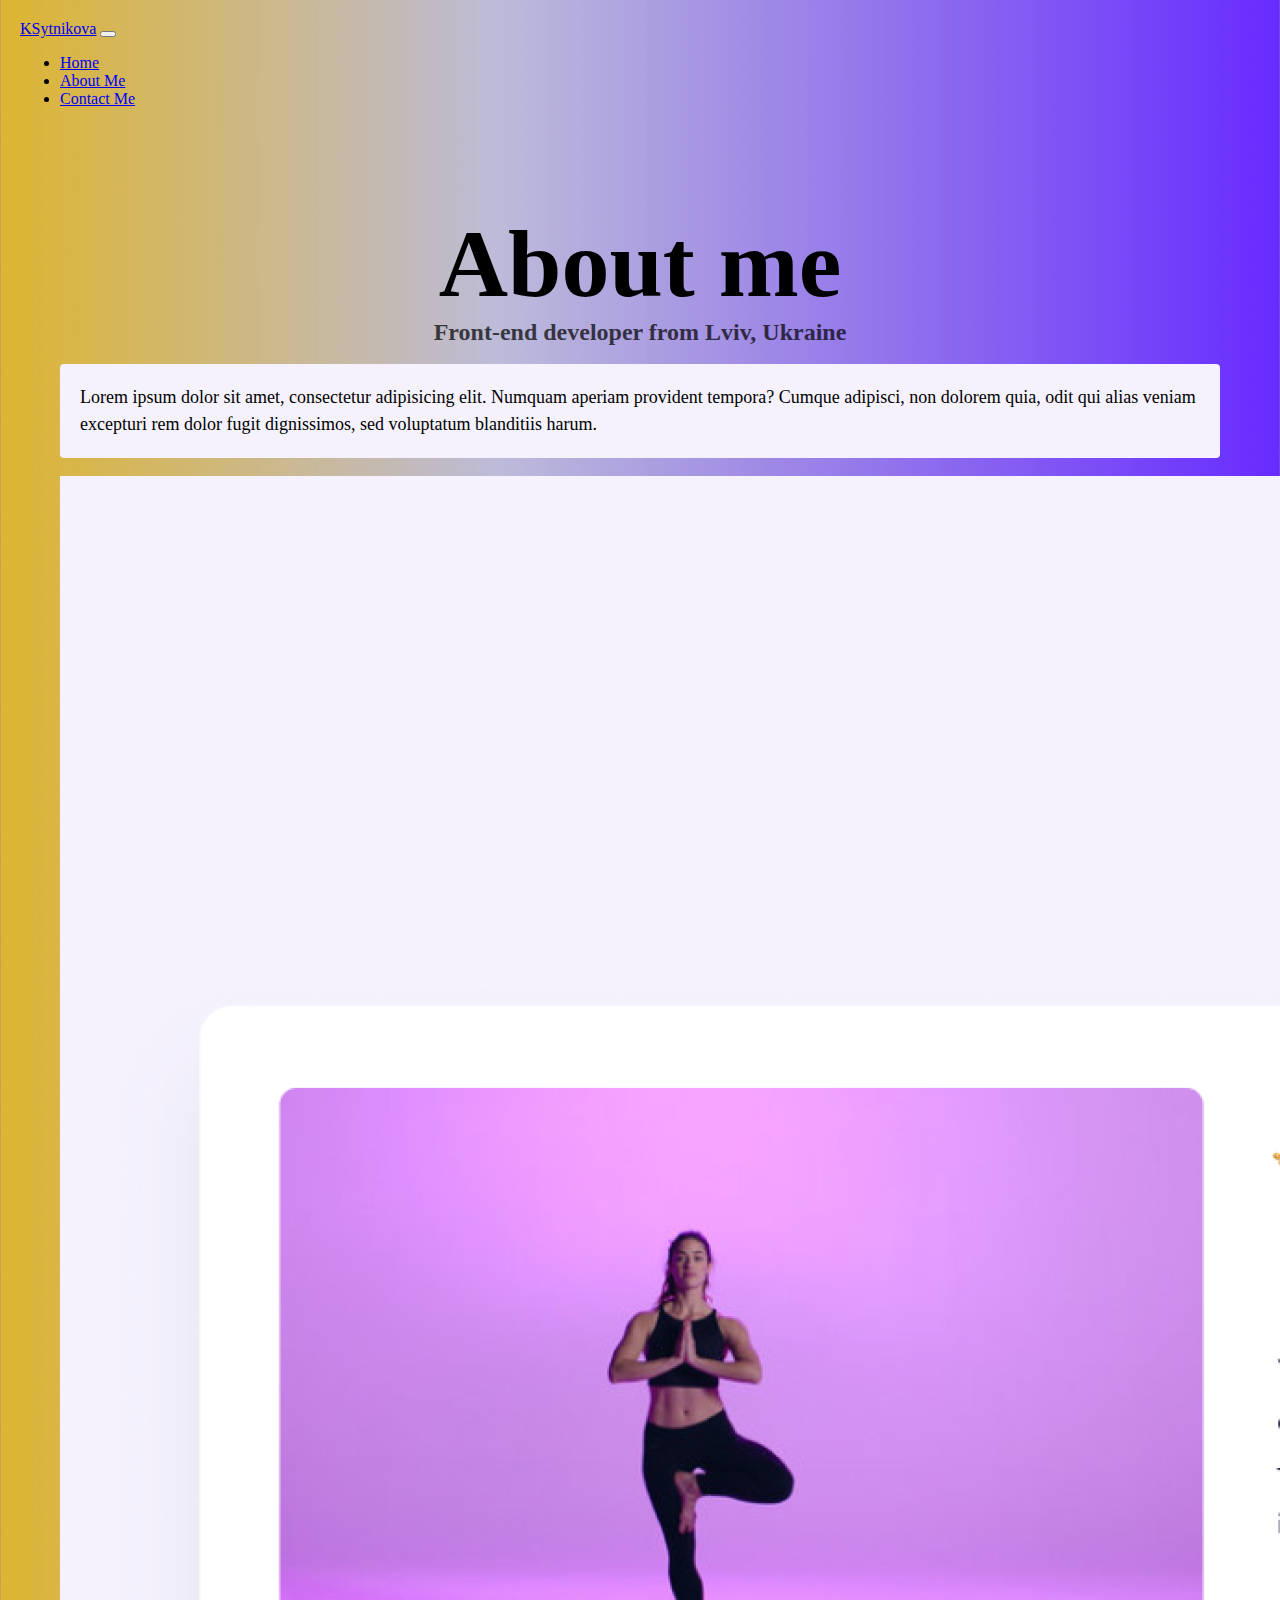
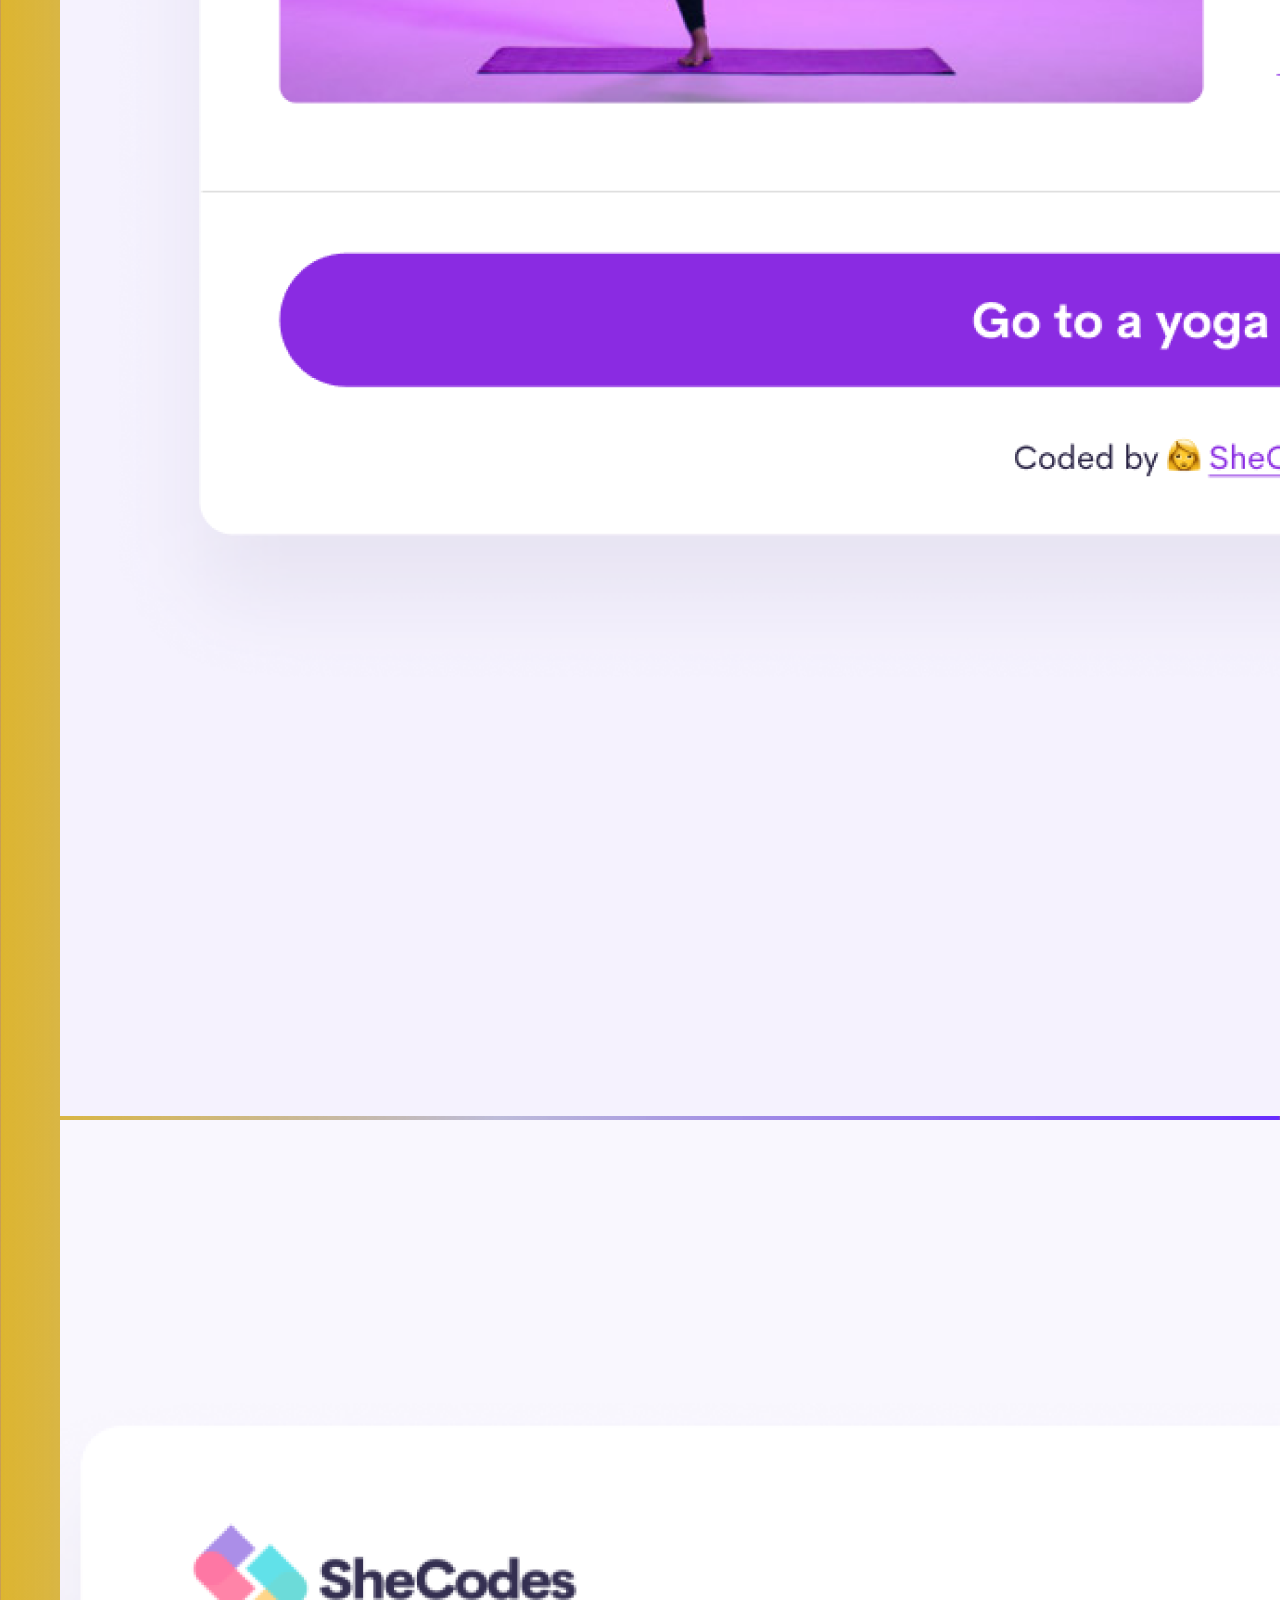
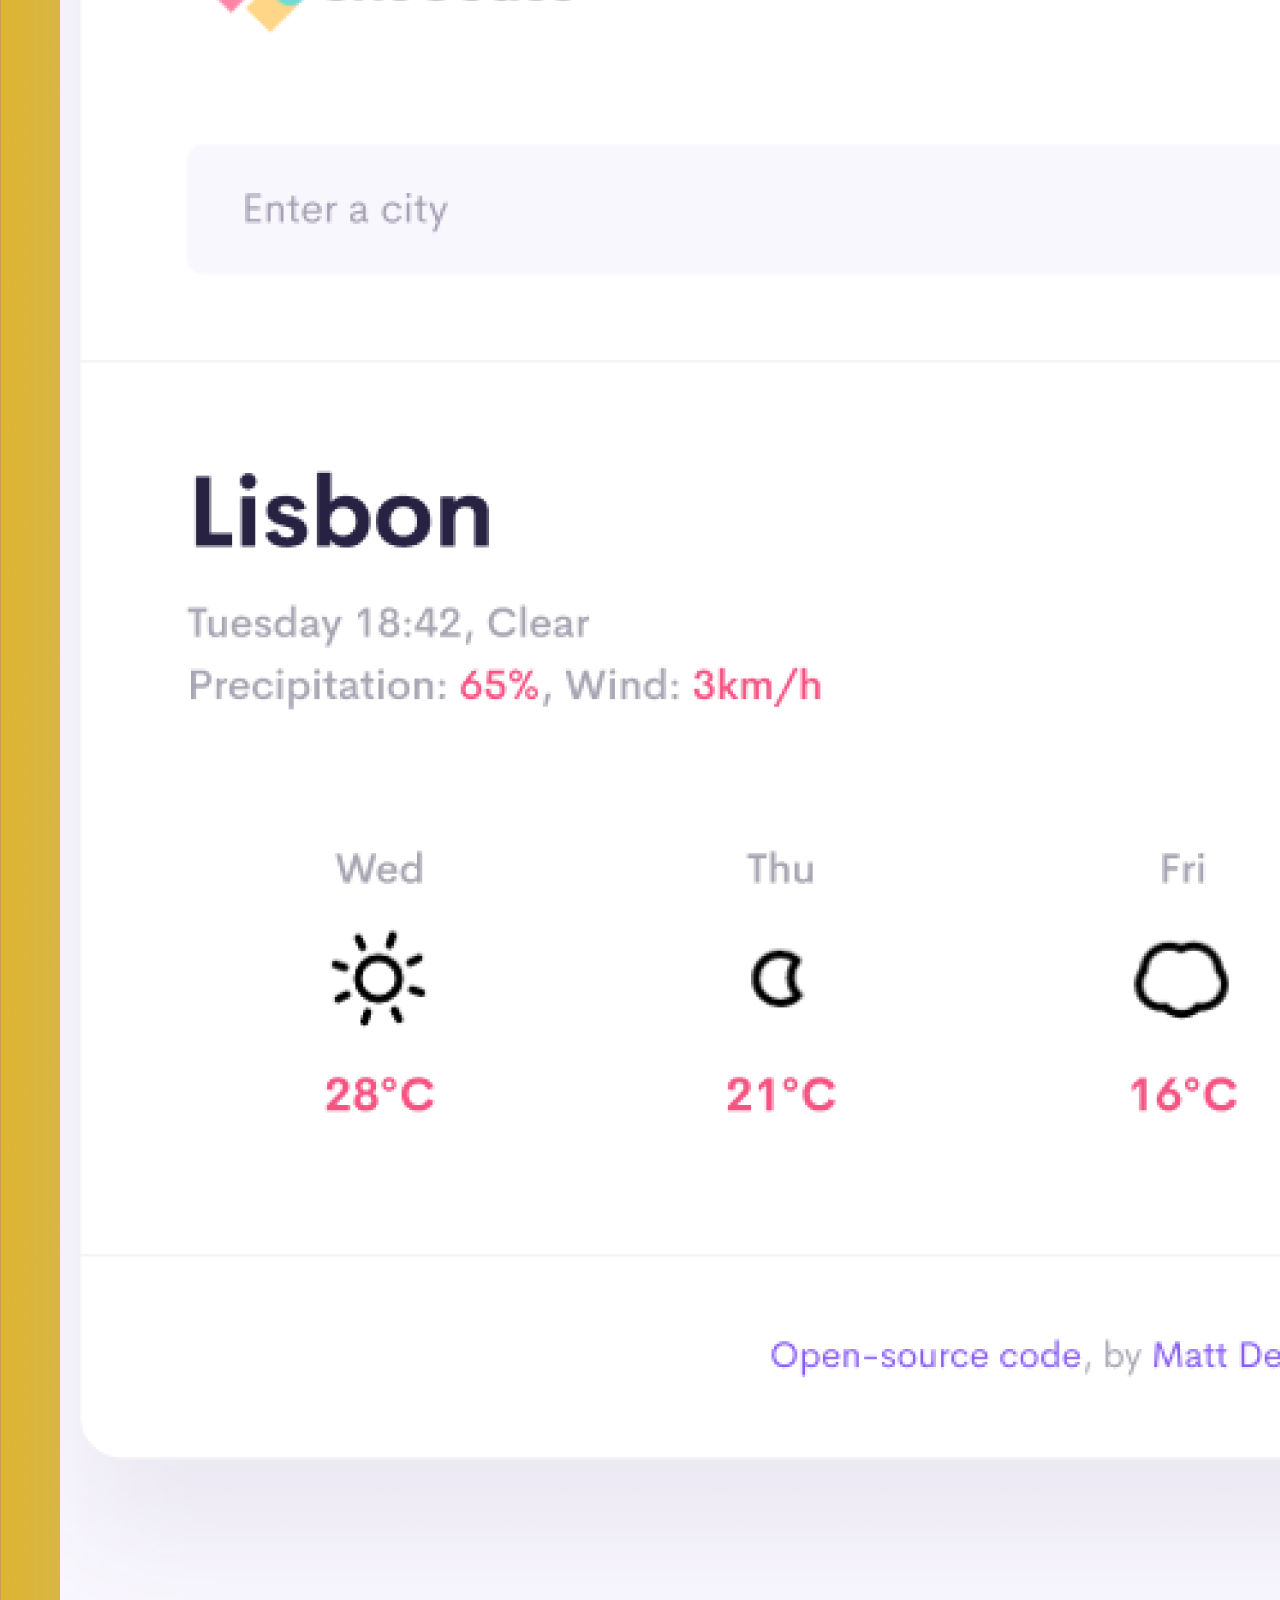
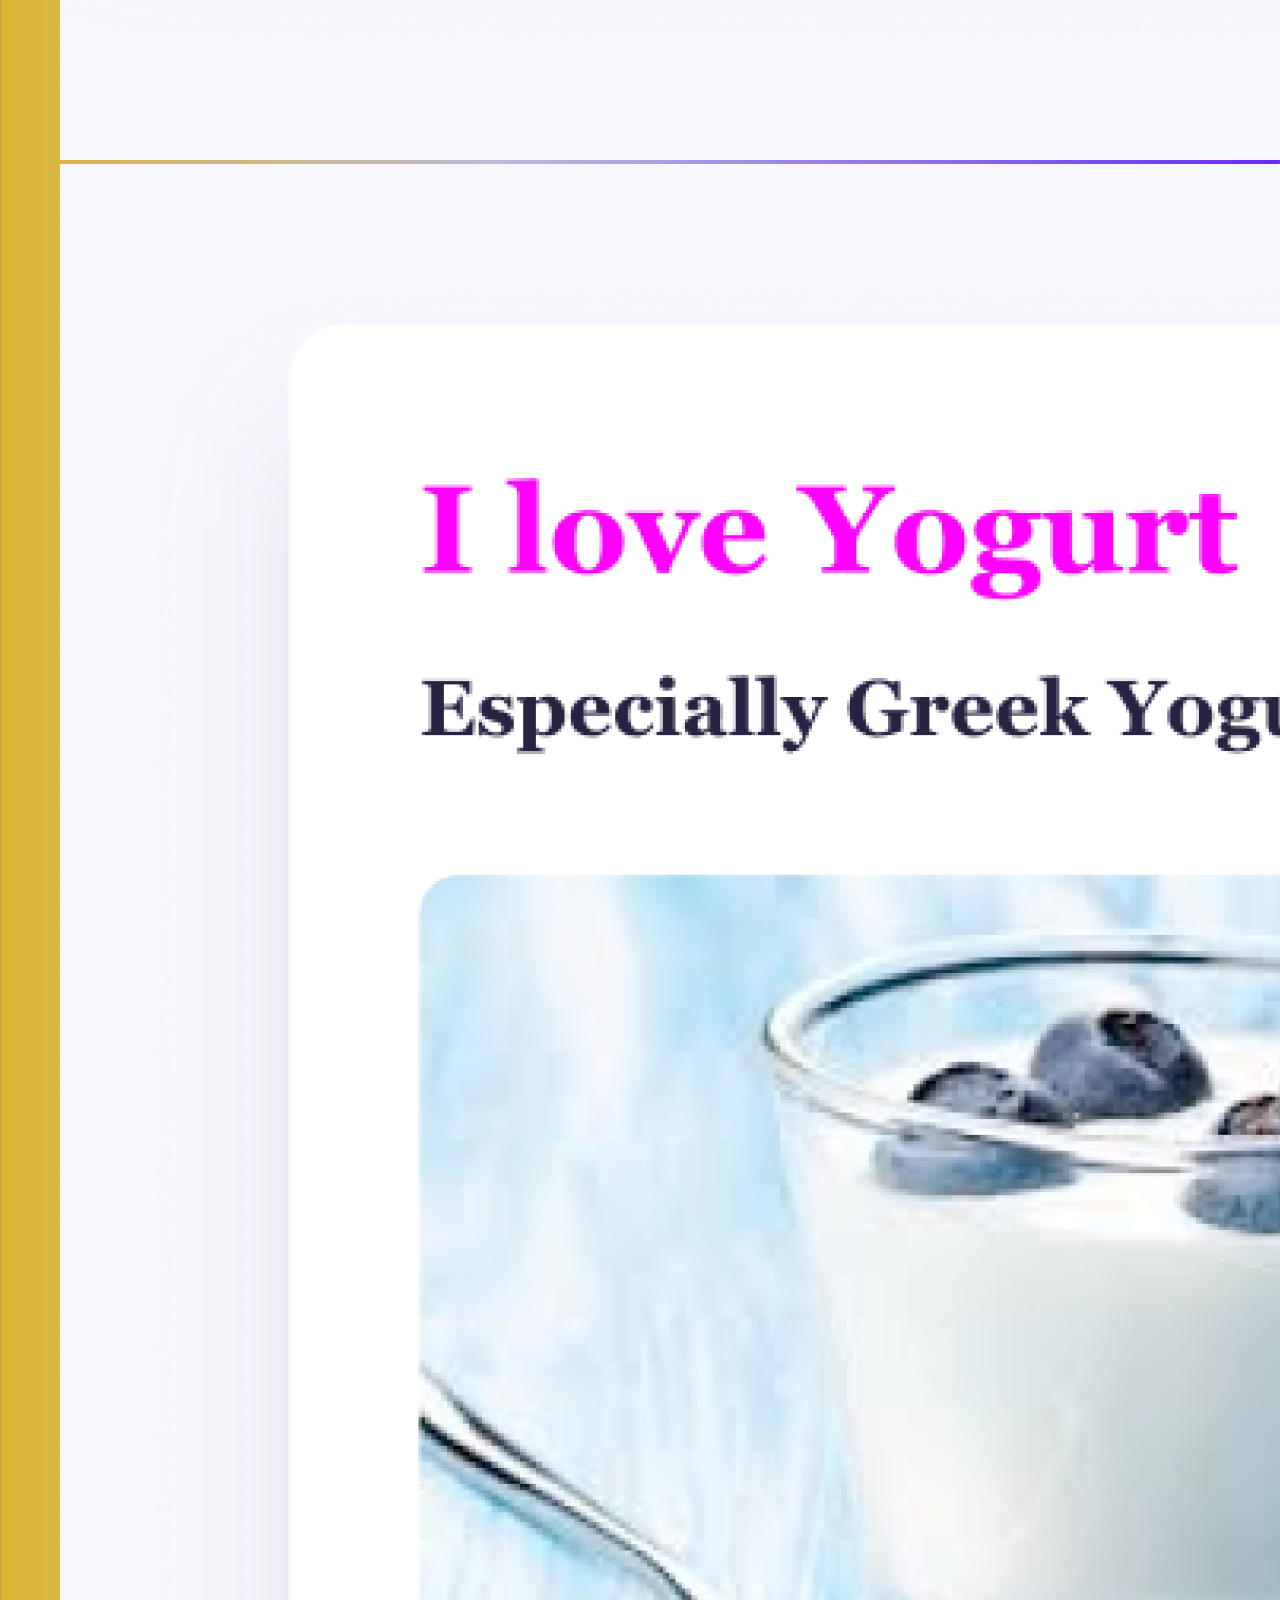
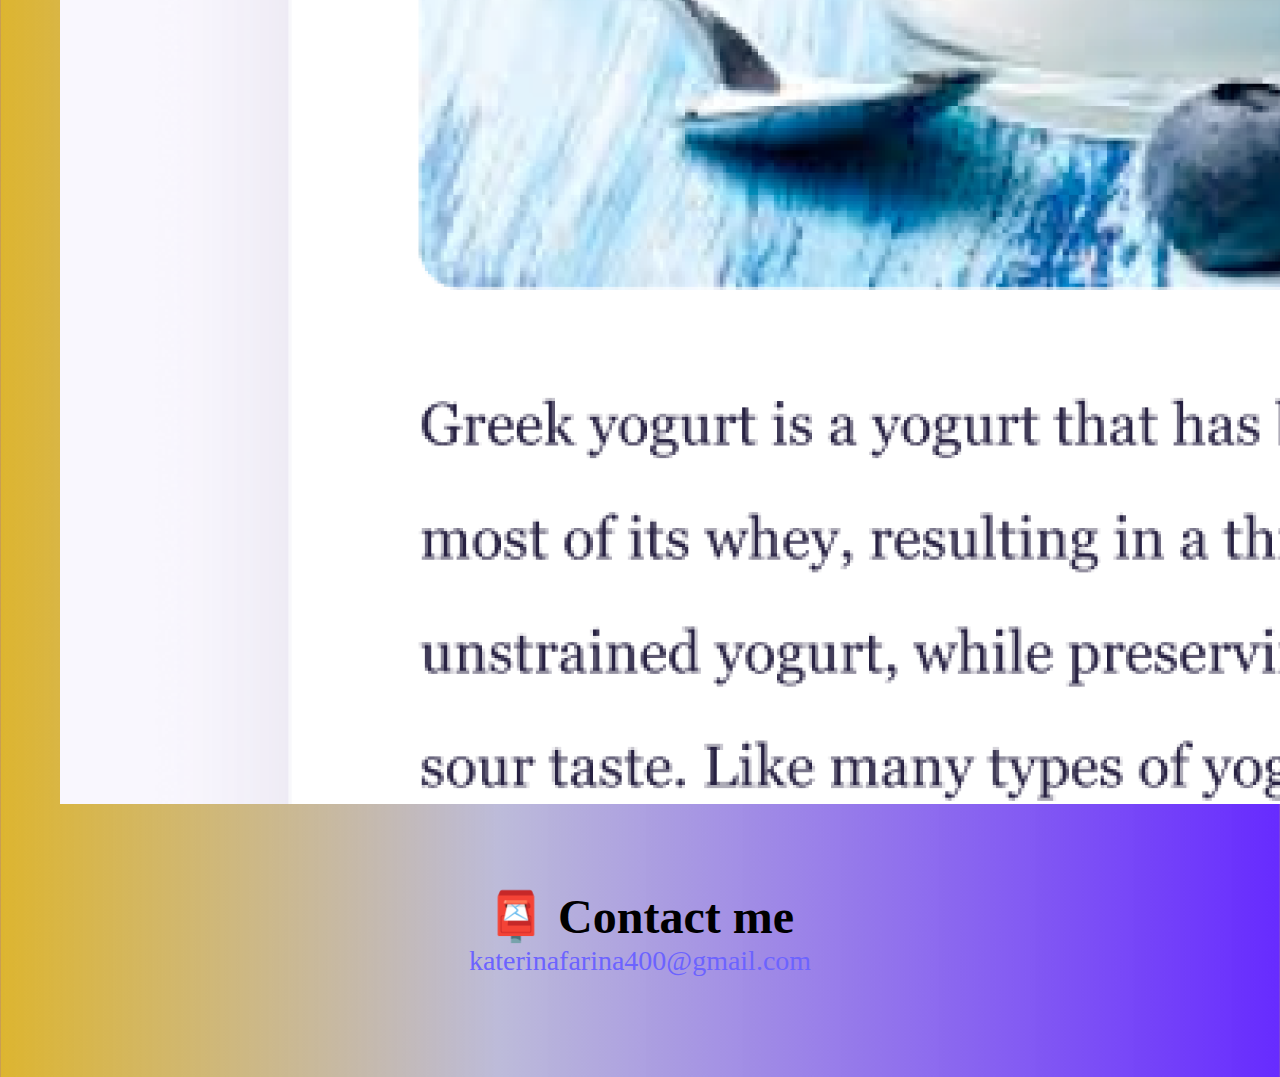
==== about.html @ 64fd53c5 "Initial commit" ====
<!DOCTYPE html>
<html lang="en">
  <head>
    <meta charset="UTF-8" />
    <meta http-equiv="X-UA-Compatible" content="IE=edge" />
    <meta name="viewport" content="width=device-width, initial-scale=1.0" />
    <link
      href="https://cdn.jsdelivr.net/npm/bootstrap@5.3.0-alpha1/dist/css/bootstrap.min.css"
      rel="stylesheet"
      integrity="sha384-GLhlTQ8iRABdZLl6O3oVMWSktQOp6b7In1Zl3/Jr59b6EGGoI1aFkw7cmDA6j6gD"
      crossorigin="anonymous"
    />
    <link rel="stylesheet" href="style.css" />
    <title>About Katya Sytnikova</title>
  </head>
  <body>
    <nav
      class="navbar navbar-expand-lg fixed-top navbar-dark bg-transparent border-bottom shadow fs-4"
    >
      <div class="container-fluid">
        <a class="navbar-brand" href="index.html">KSytnikova</a>
        <button
          class="navbar-toggler"
          type="button"
          data-bs-toggle="collapse"
          data-bs-target="#navbarSupportedContent"
          aria-controls="navbarSupportedContent"
          aria-expanded="false"
          aria-label="Toggle navigation"
        >
          <span class="navbar-toggler-icon"></span>
        </button>
        <div class="collapse navbar-collapse" id="navbarSupportedContent">
          <ul class="navbar-nav me-auto mb-2 mb-lg-0">
            <li class="nav-item">
              <a
                class="nav-link active"
                aria-current="page"
                href="index.html"
                >Home</a
              >
            </li>
            <li class="nav-item">
              <a class="nav-link" href="about.html">About Me</a>
            </li>
            <li class="nav-item">
              <a class="nav-link" href="about.html#contact">Contact Me</a>
            </li>
          </ul>
        </div>
      </div>
    </nav>
    <main class="main-about">
      <h1>About me</h1>
      <h3>Front-end developer from Lviv, Ukraine</h3>
      <p class="bg-transparent about-description">
        Lorem ipsum dolor sit amet, consectetur adipisicing elit. Numquam
        aperiam provident tempora? Cumque adipisci, non dolorem quia, odit qui
        alias veniam excepturi rem dolor fugit dignissimos, sed voluptatum
        blanditiis harum.
      </p>
      <div class="container mb-5">
          <div class="row">
            <div class="col-sm-4 mb-5">
                <img src="images/yoga.png" alt="About yoga" class="img-fluid p-2 shadow-lg rounded" />
            </div>
            <div class="col-sm-4 mb-5">
                <img src="images/weather.png" alt="Weather forecast" class="img-fluid p-2 shadow-lg rounded" />
            </div>
            <div class="col-sm-4 mb-5">
                <img src="images/yogurt.png" alt="About yogurt" class="img-fluid p-2 shadow-lg rounded" />
            </div>
          </div>
      <div id="contact">
        <h2>📮 Contact me</h2>
        <a href="mailto:katerinafarina400@gmail.com" class="email-link">
          katerinafarina400@gmail.com
        </a>
      </div>
    </main>
    <script
      src="https://cdn.jsdelivr.net/npm/bootstrap@5.3.0-alpha1/dist/js/bootstrap.bundle.min.js"
      integrity="sha384-w76AqPfDkMBDXo30jS1Sgez6pr3x5MlQ1ZAGC+nuZB+EYdgRZgiwxhTBTkF7CXvN"
      crossorigin="anonymous"
    ></script>
  </body>
</html>
---- style.css ----
:root {
  --main-gradient: linear-gradient(
    90deg,
    rgba(221, 181, 48, 1) 0%,
    rgba(172, 170, 208, 0.7987570028011204) 39%,
    rgba(72, 0, 255, 0.8295693277310925) 100%
  );
  --primary-color: #6c63ff;
  --secondary-color: #f5f2fe;
  --box-shadow: 0 5px 10px rgba(0, 0, 0, 0.3);
}
body {
  background: var(--main-gradient);
  margin: 20px;
}

.header {
  padding: 40px;
  margin: 60px auto;
  max-width: 800px;
}

.main-about {
  padding: 40px;
  margin: 60px auto;
}

h1,
h2,
h3 {
  text-align: center;
  margin: 0;
}

h1 {
  font-size: 96px;
}

h2 {
  font-size: 48px;
}

h3 {
  font-size: 24px;
  opacity: 0.7;
}

.about-description {
  background: var(--secondary-color);
  padding: 20px;
  border-radius: 4px;
  font-size: 18px;
  line-height: 1.5;
}

.navigation-links {
  display: flex;
  margin-top: 40px;
  justify-content: center;
}

.navigation-links a {
  margin: 20px;
  border-radius: 4px;
  padding: 20px 15px;
  text-decoration: none;
  text-transform: capitalize;
}

#contact {
  margin-top: 80px;
}

.contact-link {
  background: var(--primary-color);
  box-shadow: var(--box-shadow);
  color: white;
}

.about-link {
  color: var(--primary-color);
  border: 1px solid var(--primary-color);
}

.homepage-link {
  color: var(--primary-color);
  text-align: center;
  display: block;
}

.email-link {
  display: flex;
  justify-content: center;
  color: var(--primary-color);
  font-size: 28px;
  text-decoration: none;
}

.email-link:hover {
  text-decoration: underline;
}

.primary-link {
  border-radius: 4px;
  padding: 20px 15px;
  text-decoration: none;
  text-transform: capitalize;
  background: var(--primary-color);
  box-shadow: var(--box-shadow);
  color: white;
}
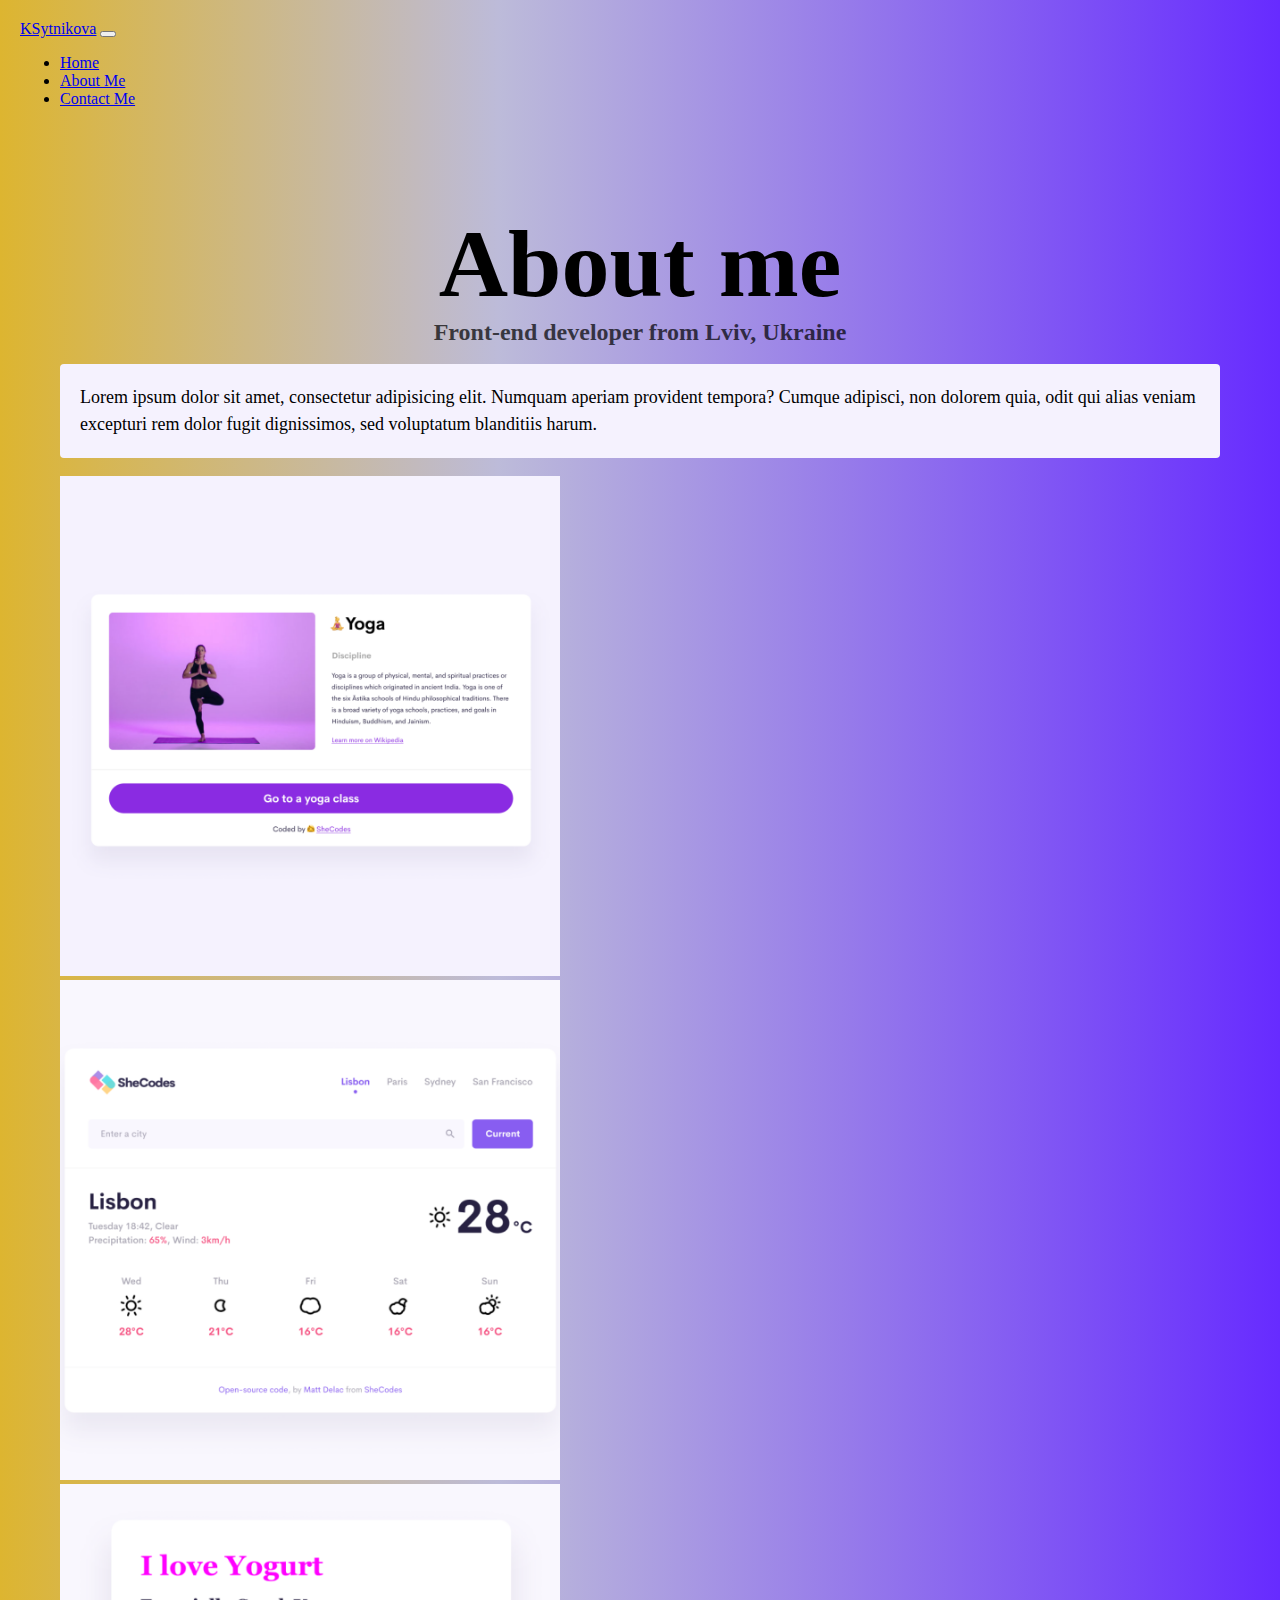
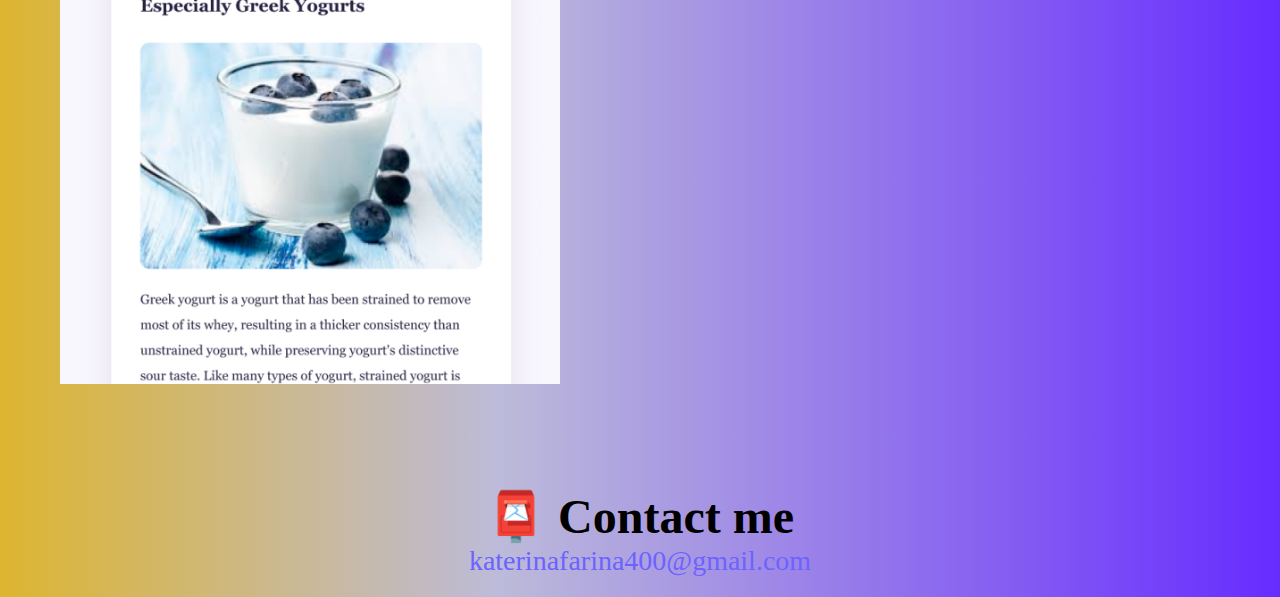
==== commit 946982f9: "Made website SEO friendly" ====
--- a/about.html
+++ b/about.html
@@ -11,14 +11,15 @@
       crossorigin="anonymous"
     />
     <link rel="stylesheet" href="style.css" />
-    <title>About Katya Sytnikova</title>
+    <title>Katya Sytnikova</title>
+    <meta name="description" content="Front-end developer" />
   </head>
   <body>
     <nav
-      class="navbar navbar-expand-lg fixed-top navbar-dark bg-transparent border-bottom shadow fs-4"
+      class="navbar navbar-expand-lg fixed-top navbar-light bg-light bg-opacity-75 shadow fs-4"
     >
       <div class="container-fluid">
-        <a class="navbar-brand" href="index.html">KSytnikova</a>
+        <a class="navbar-brand" href="index.html" title="Home">KSytnikova</a>
         <button
           class="navbar-toggler"
           type="button"
@@ -36,15 +37,15 @@
               <a
                 class="nav-link active"
                 aria-current="page"
-                href="index.html"
+                href="index.html" title="Home"
                 >Home</a
               >
             </li>
             <li class="nav-item">
-              <a class="nav-link" href="about.html">About Me</a>
+              <a class="nav-link" href="about.html" title="About Me">About Me</a>
             </li>
             <li class="nav-item">
-              <a class="nav-link" href="about.html#contact">Contact Me</a>
+              <a class="nav-link" href="about.html#contact" title="Contact katerinafarina400@gmail.com">Contact Me</a>
             </li>
           </ul>
         </div>
@@ -62,22 +63,24 @@
       <div class="container mb-5">
           <div class="row">
             <div class="col-sm-4 mb-5">
-                <img src="images/yoga.png" alt="About yoga" class="img-fluid p-2 shadow-lg rounded" />
+                <img src="images/yoga.png" alt="About yoga" class="img-fluid p-2 shadow-lg rounded" width="500" />
             </div>
             <div class="col-sm-4 mb-5">
-                <img src="images/weather.png" alt="Weather forecast" class="img-fluid p-2 shadow-lg rounded" />
+                <img src="images/weather.png" alt="Weather forecast" class="img-fluid p-2 shadow-lg rounded" width="500"/>
             </div>
             <div class="col-sm-4 mb-5">
-                <img src="images/yogurt.png" alt="About yogurt" class="img-fluid p-2 shadow-lg rounded" />
+                <img src="images/yogurt.png" alt="About yogurt" class="img-fluid p-2 shadow-lg rounded" width="500"/>
             </div>
           </div>
-      <div id="contact">
-        <h2>📮 Contact me</h2>
-        <a href="mailto:katerinafarina400@gmail.com" class="email-link">
-          katerinafarina400@gmail.com
-        </a>
-      </div>
-    </main>
+        </main>
+        <footer>
+          <div id="contact">
+            <h2>📮 Contact me</h2>
+            <a href="mailto:katerinafarina400@gmail.com" class="email-link" title="contact us by email">
+              katerinafarina400@gmail.com
+            </a>
+          </div>
+      </footer>
     <script
       src="https://cdn.jsdelivr.net/npm/bootstrap@5.3.0-alpha1/dist/js/bootstrap.bundle.min.js"
       integrity="sha384-w76AqPfDkMBDXo30jS1Sgez6pr3x5MlQ1ZAGC+nuZB+EYdgRZgiwxhTBTkF7CXvN"
--- a/style.css
+++ b/style.css
@@ -68,7 +68,7 @@
 }
 
 #contact {
-  margin-top: 80px;
+  margin-top: 40px;
 }
 
 .contact-link {
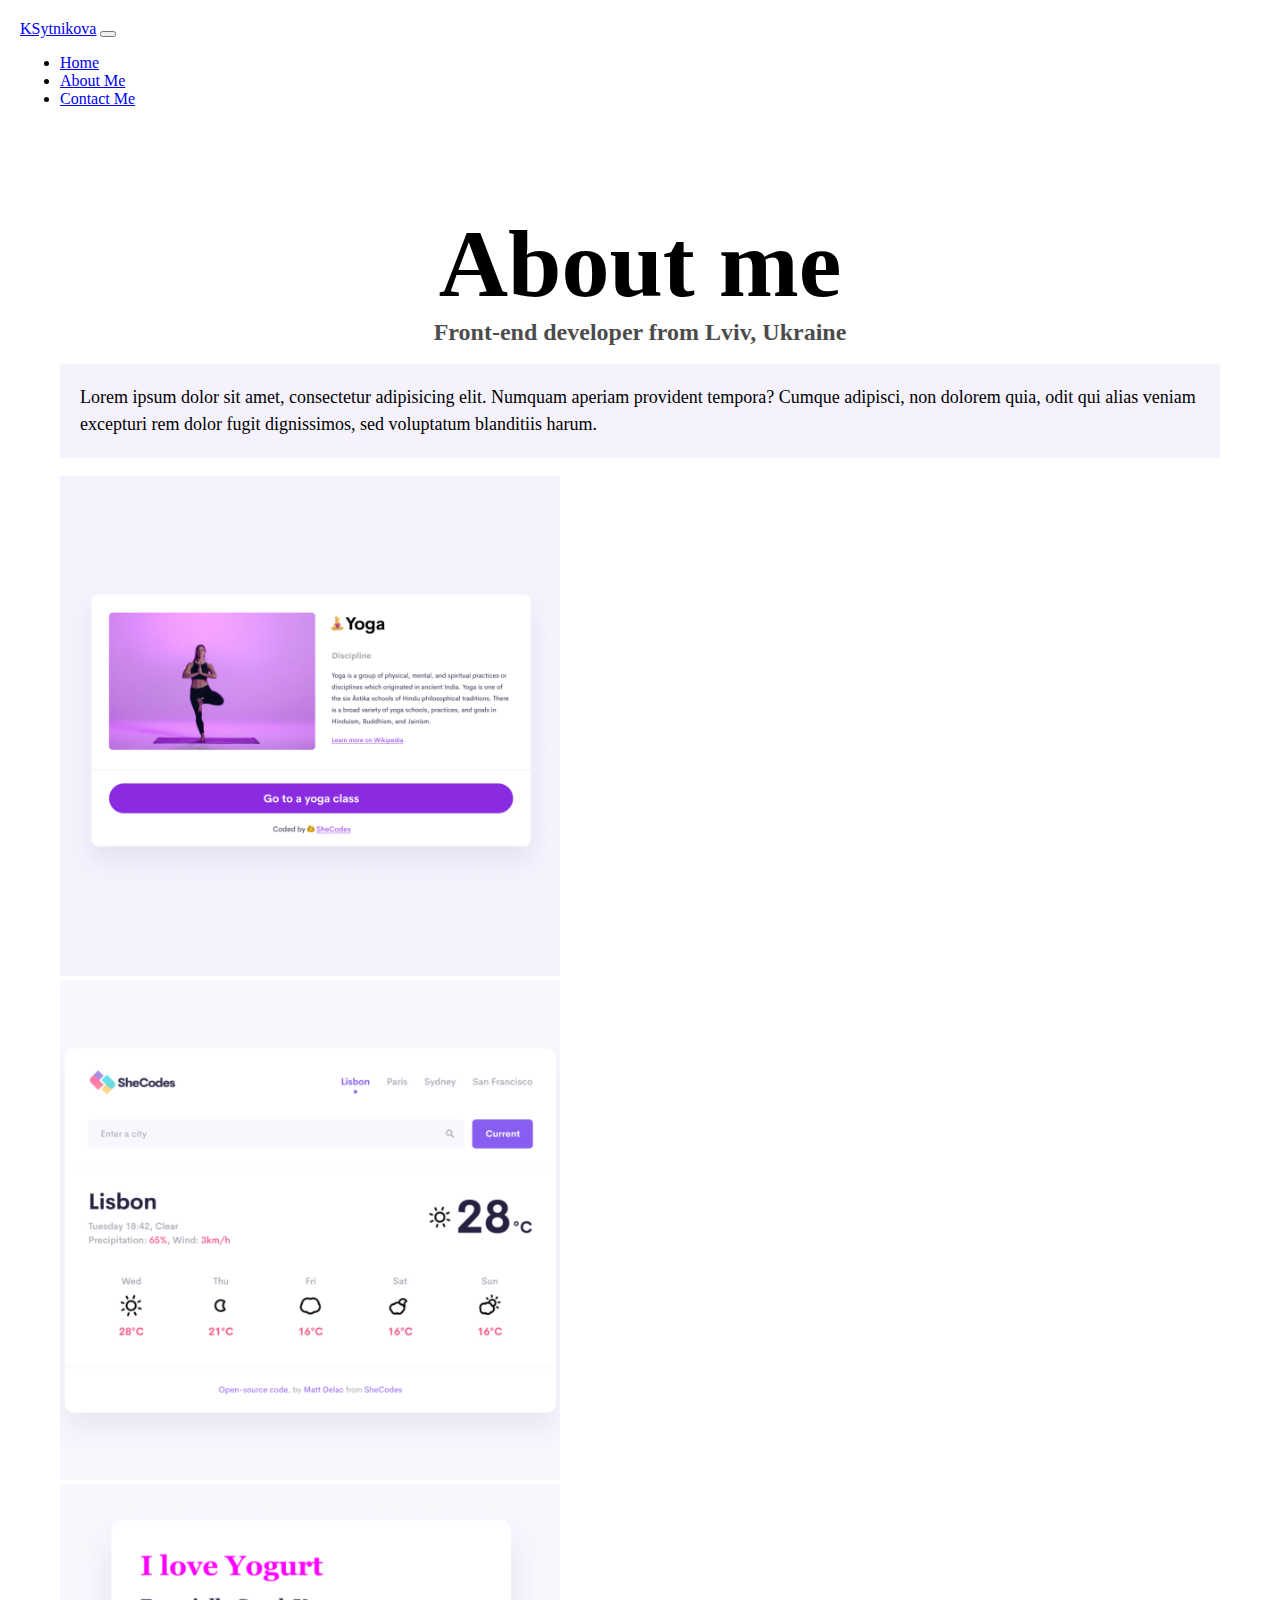
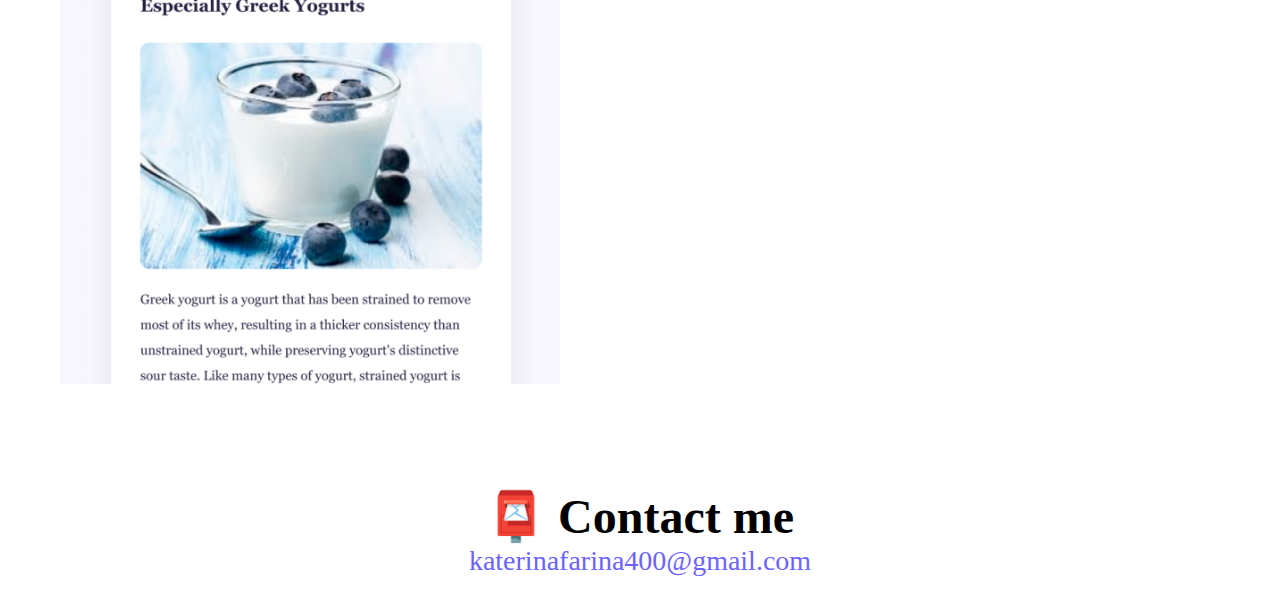
==== commit b5396b3d: "Updated names of titles for SEO" ====
--- a/about.html
+++ b/about.html
@@ -11,8 +11,11 @@
       crossorigin="anonymous"
     />
     <link rel="stylesheet" href="style.css" />
-    <title>Katya Sytnikova</title>
-    <meta name="description" content="Front-end developer" />
+    <title>Front-end developer - Katya Sytnikova</title>
+    <meta
+      name="description"
+      content="Katya Sytnikova is a front-end developer based in Europe, check out his projects and contact here for job inquiries"
+    />
   </head>
   <body>
     <nav
@@ -42,7 +45,7 @@
               >
             </li>
             <li class="nav-item">
-              <a class="nav-link" href="about.html" title="About Me">About Me</a>
+              <a class="nav-link" href="about.html" title="About Katya Sytnikova">About Me</a>
             </li>
             <li class="nav-item">
               <a class="nav-link" href="about.html#contact" title="Contact katerinafarina400@gmail.com">Contact Me</a>
@@ -63,13 +66,13 @@
       <div class="container mb-5">
           <div class="row">
             <div class="col-sm-4 mb-5">
-                <img src="images/yoga.png" alt="About yoga" class="img-fluid p-2 shadow-lg rounded" width="500" />
+                <img src="images/yoga.png" alt="Yoga project"class="img-fluid p-2 shadow-lg rounded" width="500" />
             </div>
             <div class="col-sm-4 mb-5">
-                <img src="images/weather.png" alt="Weather forecast" class="img-fluid p-2 shadow-lg rounded" width="500"/>
+                <img src="images/weather.png" alt="Weather project" class="img-fluid p-2 shadow-lg rounded" width="500"/>
             </div>
             <div class="col-sm-4 mb-5">
-                <img src="images/yogurt.png" alt="About yogurt" class="img-fluid p-2 shadow-lg rounded" width="500"/>
+                <img src="images/yogurt.png" alt="Yogurt project" class="img-fluid p-2 shadow-lg rounded" width="500"/>
             </div>
           </div>
         </main>
--- a/style.css
+++ b/style.css
@@ -1,16 +1,29 @@
+@media (min-width: 992px) { 
+  h1 {
+    font-size: 96px;
+  }
+  
+  h2 {
+    font-size: 48px;
+  }
+ }
+
+ @media (max-width: 576px) {
+  a {
+    text-align: center;
+  }
+
+  p {
+    text-align: center;
+  }
+ }
+
 :root {
-  --main-gradient: linear-gradient(
-    90deg,
-    rgba(221, 181, 48, 1) 0%,
-    rgba(172, 170, 208, 0.7987570028011204) 39%,
-    rgba(72, 0, 255, 0.8295693277310925) 100%
-  );
   --primary-color: #6c63ff;
   --secondary-color: #f5f2fe;
   --box-shadow: 0 5px 10px rgba(0, 0, 0, 0.3);
 }
 body {
-  background: var(--main-gradient);
   margin: 20px;
 }
 
@@ -32,13 +45,7 @@
   margin: 0;
 }
 
-h1 {
-  font-size: 96px;
-}
 
-h2 {
-  font-size: 48px;
-}
 
 h3 {
   font-size: 24px;
